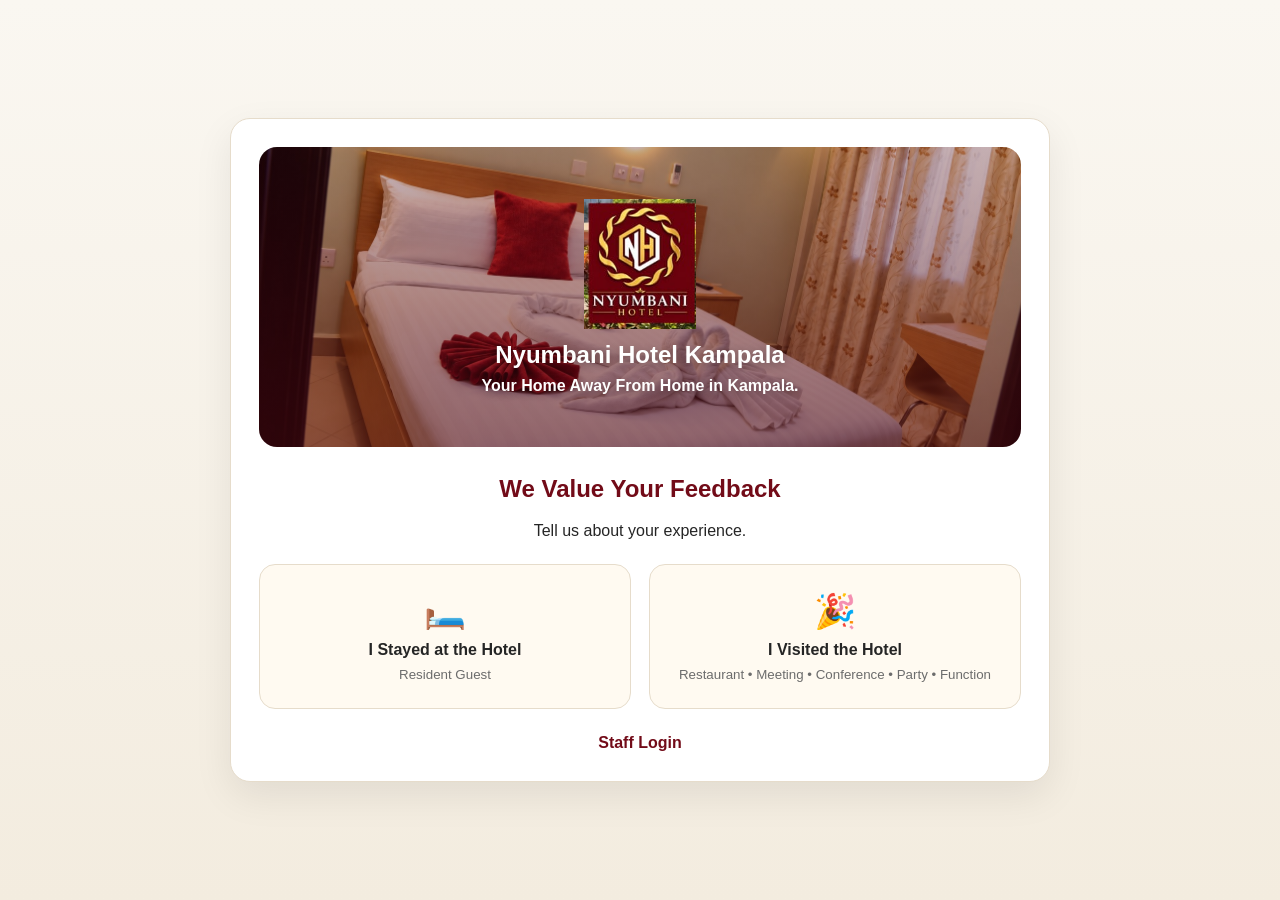
==== index.html @ 13503fe4 "Initial Nyumbani Hotel feedback web app" ====
<!DOCTYPE html>
<html lang="en">
<head>
<meta charset="UTF-8"><meta name="viewport" content="width=device-width,initial-scale=1">
<title>Nyumbani Hotel Feedback</title>
<link rel="stylesheet" href="css/style.css">
</head>
<body>
<main class="page-shell">
<section class="card hero-card">
  <div class="hero-photo">
    <div class="hero-overlay-content">
      <img src="assets/logo.png" class="hotel-logo hero-logo" alt="Nyumbani Hotel logo">
      <h1>Nyumbani Hotel Kampala</h1>
      <p>Your Home Away From Home in Kampala.</p>
    </div>
  </div>

  <h2>We Value Your Feedback</h2>
  <p>Tell us about your experience.</p>

  <div class="choice-grid">
    <a class="choice-card" href="resident.html">
      <span class="choice-icon">🛏️</span>
      <strong>I Stayed at the Hotel</strong>
      <small>Resident Guest</small>
    </a>
    <a class="choice-card" href="nonresident.html">
      <span class="choice-icon">🎉</span>
      <strong>I Visited the Hotel</strong>
      <small>Restaurant • Meeting • Conference • Party • Function</small>
    </a>
  </div>

  <button id="staffAccessBtn" class="staff-link-btn">Staff Login</button>
</section>
</main>

<div id="roleModal" class="modal" aria-hidden="true">
  <div class="modal-panel">
    <button id="closeRoleModal" class="modal-close" aria-label="Close">×</button>
    <img src="assets/logo.png" class="modal-logo" alt="Nyumbani Hotel">
    <h2>Staff Access</h2>
    <p>Please choose your role.</p>
    <div class="role-grid">
      <a href="admin/login.html?role=Manager" class="role-card">👔 <span>Manager</span></a>
      <a href="admin/login.html?role=Receptionist" class="role-card">🛎️ <span>Receptionist</span></a>
      <a href="admin/login.html?role=System%20Admin" class="role-card">⚙️ <span>System Admin</span></a>
    </div>
    <button id="cancelRoleModal" class="secondary-btn">Cancel</button>
  </div>
</div>

<script>
const modal=document.getElementById('roleModal');
function openRole(){modal.classList.add('show');modal.setAttribute('aria-hidden','false')}
function closeRole(){modal.classList.remove('show');modal.setAttribute('aria-hidden','true')}
document.getElementById('staffAccessBtn').addEventListener('click',openRole);
document.getElementById('closeRoleModal').addEventListener('click',closeRole);
document.getElementById('cancelRoleModal').addEventListener('click',closeRole);
modal.addEventListener('click',e=>{if(e.target===modal)closeRole()});
</script>
</body></html>
---- css/style.css ----
:root{--maroon:#720b18;--maroon2:#520711;--gold:#d7a21b;--ivory:#fffaf1;--cream:#f6f0e5;--text:#252525;--muted:#6c6c6c;--border:#e6dccb;--success:#1f7a45;--danger:#a32121;--shadow:0 14px 38px rgba(0,0,0,.08)}
*{box-sizing:border-box}html{scroll-behavior:smooth}body{margin:0;font-family:Arial,Helvetica,sans-serif;background:linear-gradient(180deg,#faf7f1,#f3ecdf);color:var(--text)}a{color:inherit}
.page-shell{min-height:100vh;display:grid;place-items:center;padding:24px}.card{background:#fff;border:1px solid var(--border);border-radius:20px;box-shadow:var(--shadow);padding:28px}.hero-card,.form-card,.login-card,.thank-you-card{width:min(820px,100%)}.hero-card,.login-card,.thank-you-card{text-align:center}
.hero-photo{min-height:300px;border-radius:18px;background:linear-gradient(rgba(76,8,18,.32),rgba(76,8,18,.58)),url('../assets/bed-room.jpg') center/cover no-repeat;display:grid;place-items:center;color:#fff;padding:28px;margin-bottom:28px;overflow:hidden}.hero-overlay-content{text-shadow:0 2px 10px rgba(0,0,0,.3)}.hero-overlay-content h1{color:#fff;margin:8px 0}.hero-overlay-content p{margin:0;font-weight:600}
.hotel-logo{display:block;object-fit:contain}.hero-logo{width:130px;max-height:130px;margin:0 auto 12px}.form-logo{width:105px;max-height:105px;margin:0 auto 14px}.thank-logo{width:140px;max-height:150px;object-fit:contain;margin-bottom:12px}.modal-logo{width:100px;max-height:100px;object-fit:contain}
h1,h2,h3{color:var(--maroon);margin-top:0}.muted{color:var(--muted)}.small{font-size:.92rem}.required{color:var(--danger)}.auto-date{background:var(--ivory);border-left:4px solid var(--gold);padding:12px 14px;border-radius:10px;margin:18px 0 22px}
.choice-grid{display:grid;grid-template-columns:repeat(2,minmax(0,1fr));gap:18px;margin-top:24px}.choice-card{text-decoration:none;border:1px solid var(--border);border-radius:16px;padding:26px 18px;background:var(--ivory);transition:.2s}.choice-card:hover{transform:translateY(-2px);border-color:var(--gold);box-shadow:0 8px 22px rgba(0,0,0,.06)}.choice-icon{display:block;font-size:34px;margin-bottom:10px}.choice-card strong,.choice-card small{display:block}.choice-card small{margin-top:8px;color:var(--muted)}
.staff-link-btn{margin-top:24px;border:0;background:transparent;color:var(--maroon);font-weight:800;font-size:1rem;cursor:pointer}.back-link{display:inline-block;margin-bottom:18px;color:var(--maroon);font-weight:700;text-decoration:none}
.form-grid{display:grid;grid-template-columns:repeat(2,minmax(0,1fr));gap:16px}label{display:grid;gap:8px;font-weight:700;margin-bottom:16px}.full-width{grid-column:1/-1}input,select,textarea{width:100%;border:1px solid #cec4b5;border-radius:10px;padding:12px 13px;font:inherit;background:#fff}input:focus,select:focus,textarea:focus{outline:2px solid rgba(215,162,27,.3);border-color:var(--gold)}
.primary-btn,.secondary-btn,.link-btn{border:0;border-radius:10px;padding:12px 18px;font-weight:800;cursor:pointer}.primary-btn{background:var(--maroon);color:#fff}.primary-btn:hover{background:var(--maroon2)}.secondary-btn{background:var(--gold);color:#2b2000}.wide-btn{width:100%}.inline-btn,.text-link{display:inline-block;text-decoration:none}.form-message{min-height:20px;margin-top:12px}.form-message.error{color:var(--danger)}.form-message.success{color:var(--success)}
.rating-list{display:grid;gap:16px;margin-bottom:22px}.feedback-question{position:relative;border:1px solid var(--border);border-radius:16px;padding:18px;background:#fff}.feedback-question>strong{color:var(--maroon);font-size:1.05rem}.objective-options{display:grid;grid-template-columns:repeat(5,minmax(0,1fr));gap:8px;margin-top:14px}.objective-option{border:1px solid var(--border);background:var(--ivory);border-radius:12px;padding:12px 8px;cursor:pointer;transition:.18s;display:grid;gap:5px;place-items:center}.objective-option:hover{border-color:var(--gold);transform:translateY(-1px)}.objective-option.selected{border-color:var(--gold);background:#fff6d8;box-shadow:0 0 0 3px rgba(215,162,27,.15);transform:scale(1.02)}.objective-label{font-weight:800;font-size:.9rem}.objective-stars{color:var(--gold);font-size:.86rem;white-space:nowrap}.rating-summary{margin-top:10px;color:var(--gold);font-weight:800}.low-rating-note{display:none;margin-top:10px;padding:10px 12px;background:#fff2f2;color:#771717;border-radius:10px;font-size:.9rem}
.feedback-bubble{position:fixed;z-index:9999;pointer-events:none;font-size:20px;animation:bubbleRise .8s ease-out forwards}@keyframes bubbleRise{0%{opacity:0;transform:translate(-50%,0) scale(.6)}20%{opacity:1}100%{opacity:0;transform:translate(-50%,-58px) scale(1.3)}}
.modal{position:fixed;inset:0;background:rgba(0,0,0,.48);display:none;place-items:center;padding:20px;z-index:1000}.modal.show{display:grid}.modal-panel{position:relative;width:min(500px,100%);background:#fff;border-radius:20px;padding:28px;text-align:center;box-shadow:0 20px 60px rgba(0,0,0,.25)}.modal-close{position:absolute;right:16px;top:12px;border:0;background:transparent;font-size:30px;cursor:pointer;color:var(--muted)}.role-grid{display:grid;gap:10px;margin:22px 0}.role-card{display:flex;gap:12px;justify-content:center;align-items:center;text-decoration:none;border:1px solid var(--border);border-radius:12px;padding:14px;background:var(--ivory);font-weight:800}.role-card:hover{border-color:var(--gold)}
.role-badge{display:inline-block;background:var(--ivory);color:var(--maroon);font-weight:800;padding:7px 12px;border-radius:999px}
.admin-header{display:flex;align-items:center;justify-content:space-between;gap:18px;background:var(--maroon);color:#fff;padding:14px 22px}.admin-brand{display:flex;align-items:center;gap:10px}.admin-brand img{width:48px;height:48px;object-fit:contain;background:#fff;border-radius:8px}.admin-brand div{display:flex;flex-direction:column}.admin-brand span{font-size:.82rem;opacity:.85}.admin-header nav{display:flex;flex-wrap:wrap;align-items:center;gap:14px}.admin-header a,.link-btn{color:#fff;text-decoration:none;background:transparent;padding:0}
.admin-main{max-width:1280px;margin:0 auto;padding:24px}.page-title-row{display:flex;justify-content:space-between;gap:18px;align-items:center;margin-bottom:18px}.stats-grid{display:grid;grid-template-columns:repeat(5,minmax(0,1fr));gap:14px;margin-bottom:24px}.stat-card{background:#fff;border:1px solid var(--border);border-radius:14px;padding:18px;box-shadow:var(--shadow)}.stat-card span{display:block;color:var(--muted);margin-bottom:8px}.stat-card strong{font-size:28px;color:var(--maroon)}
.table-wrap{overflow-x:auto}table{width:100%;border-collapse:collapse;min-width:850px}th,td{padding:11px;border-bottom:1px solid #eadfce;text-align:left;vertical-align:top}th{background:var(--ivory);color:var(--maroon)}.filter-row,.report-actions{display:flex;gap:10px;align-items:center;flex-wrap:wrap}.objective-mini{margin:0;padding-left:17px}.objective-mini li{margin:3px 0}.status-select,.notes-input{min-width:140px}
.report-filters{display:grid;grid-template-columns:repeat(4,minmax(0,1fr));gap:14px}.report-letterhead{display:flex;gap:18px;align-items:center;background:#fff;border:1px solid var(--border);border-radius:16px;padding:18px;margin:18px 0}.report-letterhead img{width:95px;max-height:95px;object-fit:contain}.report-letterhead h2{margin:0 0 5px}.report-letterhead p{margin:3px 0}.report-section{margin-bottom:18px}.summary-grid{display:grid;grid-template-columns:repeat(2,minmax(0,1fr));gap:14px}.category-box{border:1px solid var(--border);border-radius:12px;padding:14px}.category-box h3{margin-bottom:10px}.distribution{display:grid;grid-template-columns:repeat(5,minmax(0,1fr));gap:6px}.distribution div{background:var(--ivory);border-radius:9px;padding:8px;text-align:center}.distribution strong{display:block;color:var(--maroon);font-size:1.1rem}.detail-card{border:1px solid var(--border);border-radius:14px;padding:16px;margin-bottom:14px}.detail-meta{display:flex;flex-wrap:wrap;gap:8px 18px;margin-bottom:12px;color:#555}.detail-answers{display:grid;grid-template-columns:repeat(2,minmax(0,1fr));gap:8px}.answer-row{background:var(--ivory);border-radius:8px;padding:9px}.answer-row strong{color:var(--maroon)}
.thank-main{font-size:1.15rem}
@media(max-width:950px){.stats-grid{grid-template-columns:repeat(2,minmax(0,1fr))}.objective-options{grid-template-columns:repeat(2,minmax(0,1fr))}.report-filters{grid-template-columns:repeat(2,minmax(0,1fr))}}
@media(max-width:700px){.choice-grid,.form-grid,.summary-grid,.detail-answers{grid-template-columns:1fr}.full-width{grid-column:auto}.admin-header{align-items:flex-start;flex-direction:column}.page-title-row{align-items:flex-start;flex-direction:column}.objective-options{grid-template-columns:1fr}.report-filters{grid-template-columns:1fr}}
@media(max-width:480px){.page-shell{padding:12px}.card{padding:20px;border-radius:14px}.stats-grid{grid-template-columns:1fr}.hero-photo{min-height:240px}}
@media print{
  body{background:#fff}.admin-header,.page-title-row,.report-filter-card{display:none!important}.admin-main{max-width:none;padding:0}.card,.report-letterhead{box-shadow:none;border-color:#bbb;break-inside:avoid}.report-section{break-inside:auto}.detail-card{break-inside:avoid}.report-letterhead{margin-top:0}
}

.ai-mini{margin-top:8px;padding:8px;border-radius:8px;background:#f5f0ff;font-size:.86rem}
.ai-report-box{margin-top:12px;padding:12px;border-left:4px solid var(--gold);background:#faf7ee;border-radius:8px}

.danger-btn{border:0;border-radius:10px;padding:12px 18px;font-weight:800;cursor:pointer;background:#9e1b1b;color:white}
.danger-btn:hover{background:#7d1111}
.reset-card{margin-bottom:18px}
.reset-stats{display:grid;grid-template-columns:repeat(4,minmax(0,1fr));gap:12px;margin:16px 0}
.reset-stats>div{background:var(--ivory);border:1px solid var(--border);border-radius:12px;padding:14px}
.reset-stats span{display:block;color:var(--muted);font-size:.9rem}
.reset-stats strong{display:block;color:var(--maroon);font-size:1.6rem;margin-top:5px}
.confirm-check{display:flex;grid-template-columns:auto 1fr;align-items:center;gap:10px;background:#fff8e5;border:1px solid #ead7a1;padding:12px;border-radius:10px}
.confirm-check input{width:auto}
.danger-grid{display:flex;gap:10px;flex-wrap:wrap}
.danger-zone{border-color:#e1b0b0;background:#fffafa}
.archive-item{display:flex;justify-content:space-between;gap:18px;align-items:center;border:1px solid var(--border);border-radius:12px;padding:14px;margin-bottom:10px}
.archive-item h3{margin:0 0 4px}.archive-item p{margin:0;color:var(--muted);font-size:.9rem}
.archive-metrics{display:flex;gap:8px;flex-wrap:wrap}
.archive-metrics span{background:var(--ivory);border-radius:8px;padding:8px 10px;font-size:.86rem}
.archive-metrics strong{color:var(--maroon)}
@media(max-width:800px){.reset-stats{grid-template-columns:repeat(2,minmax(0,1fr))}.archive-item{align-items:flex-start;flex-direction:column}}
@media(max-width:480px){.reset-stats{grid-template-columns:1fr}}
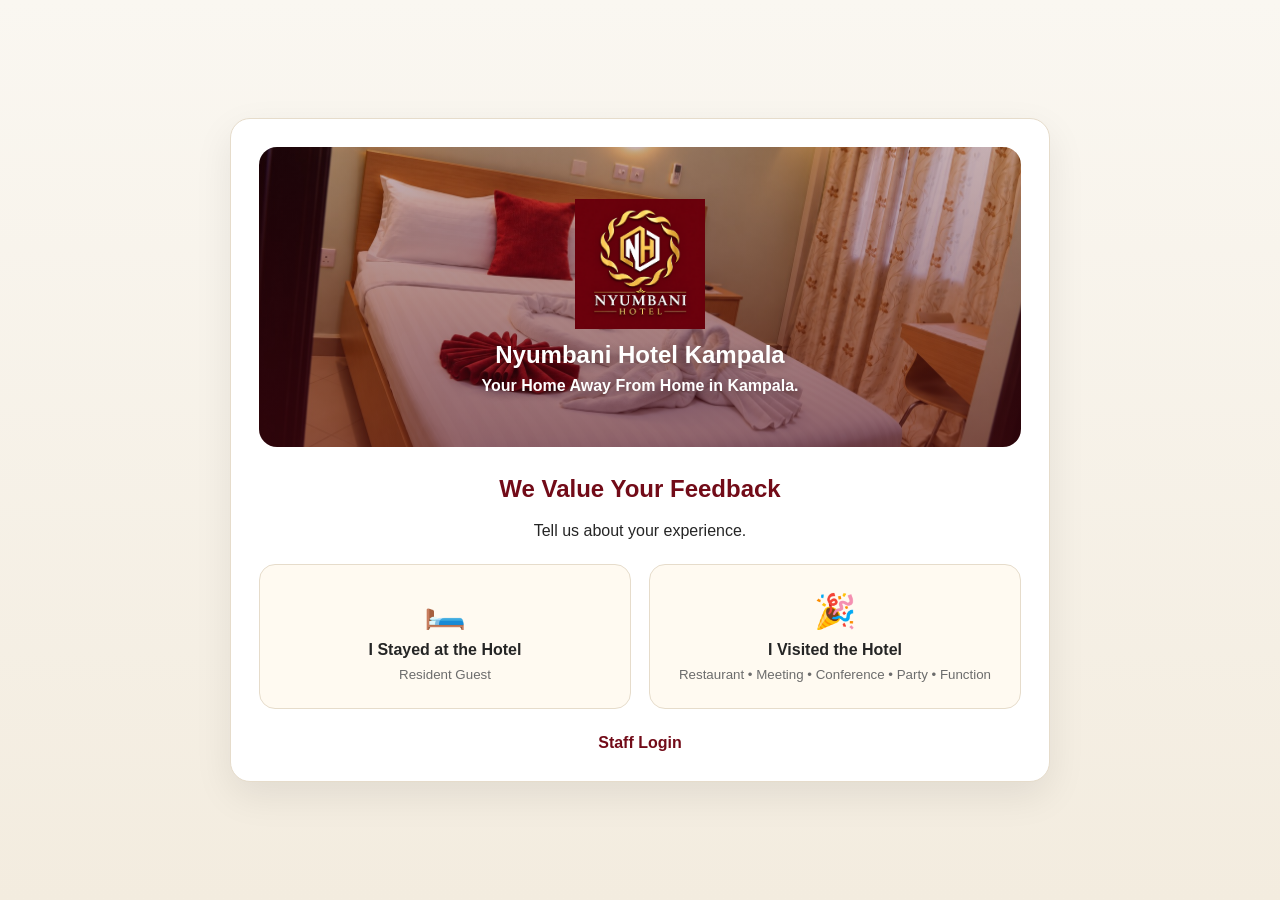
==== commit 6dfd17bf: "Add installable PWA support" ====
--- a/index.html
+++ b/index.html
@@ -1,63 +1,419 @@
 <!DOCTYPE html>
 <html lang="en">
+
 <head>
-<meta charset="UTF-8"><meta name="viewport" content="width=device-width,initial-scale=1">
-<title>Nyumbani Hotel Feedback</title>
-<link rel="stylesheet" href="css/style.css">
+
+    <meta charset="UTF-8">
+
+    <meta
+        name="viewport"
+        content="width=device-width, initial-scale=1"
+    >
+
+    <title>
+        Nyumbani Hotel Feedback
+    </title>
+
+
+    <link
+        rel="stylesheet"
+        href="css/style.css"
+    >
+
+
+    <!-- =====================================================
+         PWA SETTINGS
+    ===================================================== -->
+
+    <link
+        rel="manifest"
+        href="manifest.json"
+    >
+
+    <meta
+        name="theme-color"
+        content="#7a1f2b"
+    >
+
+    <meta
+        name="mobile-web-app-capable"
+        content="yes"
+    >
+
+    <meta
+        name="apple-mobile-web-app-capable"
+        content="yes"
+    >
+
+    <meta
+        name="apple-mobile-web-app-status-bar-style"
+        content="default"
+    >
+
+    <meta
+        name="apple-mobile-web-app-title"
+        content="Nyumbani Feedback"
+    >
+
+    <link
+        rel="apple-touch-icon"
+        href="assets/icon-192.png"
+    >
+
 </head>
+
+
 <body>
+
+
 <main class="page-shell">
-<section class="card hero-card">
-  <div class="hero-photo">
-    <div class="hero-overlay-content">
-      <img src="assets/logo.png" class="hotel-logo hero-logo" alt="Nyumbani Hotel logo">
-      <h1>Nyumbani Hotel Kampala</h1>
-      <p>Your Home Away From Home in Kampala.</p>
+
+
+    <section class="card hero-card">
+
+
+        <div class="hero-photo">
+
+
+            <div class="hero-overlay-content">
+
+
+                <img
+                    src="assets/logo.png"
+                    class="hotel-logo hero-logo"
+                    alt="Nyumbani Hotel logo"
+                >
+
+
+                <h1>
+                    Nyumbani Hotel Kampala
+                </h1>
+
+
+                <p>
+                    Your Home Away From Home in Kampala.
+                </p>
+
+
+            </div>
+
+
+        </div>
+
+
+
+        <h2>
+            We Value Your Feedback
+        </h2>
+
+
+        <p>
+            Tell us about your experience.
+        </p>
+
+
+
+        <div class="choice-grid">
+
+
+            <a
+                class="choice-card"
+                href="resident.html"
+            >
+
+                <span class="choice-icon">
+                    🛏️
+                </span>
+
+                <strong>
+                    I Stayed at the Hotel
+                </strong>
+
+                <small>
+                    Resident Guest
+                </small>
+
+            </a>
+
+
+
+            <a
+                class="choice-card"
+                href="nonresident.html"
+            >
+
+                <span class="choice-icon">
+                    🎉
+                </span>
+
+                <strong>
+                    I Visited the Hotel
+                </strong>
+
+                <small>
+                    Restaurant • Meeting • Conference • Party • Function
+                </small>
+
+            </a>
+
+
+        </div>
+
+
+
+        <button
+            id="staffAccessBtn"
+            class="staff-link-btn"
+            type="button"
+        >
+            Staff Login
+        </button>
+
+
+    </section>
+
+
+</main>
+
+
+
+<!-- =====================================================
+     STAFF ROLE MODAL
+===================================================== -->
+
+<div
+    id="roleModal"
+    class="modal"
+    aria-hidden="true"
+>
+
+
+    <div class="modal-panel">
+
+
+        <button
+            id="closeRoleModal"
+            class="modal-close"
+            aria-label="Close"
+            type="button"
+        >
+            ×
+        </button>
+
+
+        <img
+            src="assets/logo.png"
+            class="modal-logo"
+            alt="Nyumbani Hotel"
+        >
+
+
+        <h2>
+            Staff Access
+        </h2>
+
+
+        <p>
+            Please choose your role.
+        </p>
+
+
+
+        <div class="role-grid">
+
+
+            <a
+                href="admin/login.html?role=Manager"
+                class="role-card"
+            >
+                👔
+                <span>
+                    Manager
+                </span>
+            </a>
+
+
+
+            <a
+                href="admin/login.html?role=Receptionist"
+                class="role-card"
+            >
+                🛎️
+                <span>
+                    Receptionist
+                </span>
+            </a>
+
+
+
+            <a
+                href="admin/login.html?role=System%20Admin"
+                class="role-card"
+            >
+                ⚙️
+                <span>
+                    System Admin
+                </span>
+            </a>
+
+
+        </div>
+
+
+
+        <button
+            id="cancelRoleModal"
+            class="secondary-btn"
+            type="button"
+        >
+            Cancel
+        </button>
+
+
     </div>
-  </div>
-
-  <h2>We Value Your Feedback</h2>
-  <p>Tell us about your experience.</p>
-
-  <div class="choice-grid">
-    <a class="choice-card" href="resident.html">
-      <span class="choice-icon">🛏️</span>
-      <strong>I Stayed at the Hotel</strong>
-      <small>Resident Guest</small>
-    </a>
-    <a class="choice-card" href="nonresident.html">
-      <span class="choice-icon">🎉</span>
-      <strong>I Visited the Hotel</strong>
-      <small>Restaurant • Meeting • Conference • Party • Function</small>
-    </a>
-  </div>
-
-  <button id="staffAccessBtn" class="staff-link-btn">Staff Login</button>
-</section>
-</main>
-
-<div id="roleModal" class="modal" aria-hidden="true">
-  <div class="modal-panel">
-    <button id="closeRoleModal" class="modal-close" aria-label="Close">×</button>
-    <img src="assets/logo.png" class="modal-logo" alt="Nyumbani Hotel">
-    <h2>Staff Access</h2>
-    <p>Please choose your role.</p>
-    <div class="role-grid">
-      <a href="admin/login.html?role=Manager" class="role-card">👔 <span>Manager</span></a>
-      <a href="admin/login.html?role=Receptionist" class="role-card">🛎️ <span>Receptionist</span></a>
-      <a href="admin/login.html?role=System%20Admin" class="role-card">⚙️ <span>System Admin</span></a>
-    </div>
-    <button id="cancelRoleModal" class="secondary-btn">Cancel</button>
-  </div>
+
+
 </div>
 
+
+
+<!-- =====================================================
+     ROLE MODAL SCRIPT
+===================================================== -->
+
 <script>
-const modal=document.getElementById('roleModal');
-function openRole(){modal.classList.add('show');modal.setAttribute('aria-hidden','false')}
-function closeRole(){modal.classList.remove('show');modal.setAttribute('aria-hidden','true')}
-document.getElementById('staffAccessBtn').addEventListener('click',openRole);
-document.getElementById('closeRoleModal').addEventListener('click',closeRole);
-document.getElementById('cancelRoleModal').addEventListener('click',closeRole);
-modal.addEventListener('click',e=>{if(e.target===modal)closeRole()});
+
+const modal =
+    document.getElementById(
+        "roleModal"
+    );
+
+
+function openRole() {
+
+    modal.classList.add(
+        "show"
+    );
+
+    modal.setAttribute(
+        "aria-hidden",
+        "false"
+    );
+
+}
+
+
+function closeRole() {
+
+    modal.classList.remove(
+        "show"
+    );
+
+    modal.setAttribute(
+        "aria-hidden",
+        "true"
+    );
+
+}
+
+
+document
+    .getElementById(
+        "staffAccessBtn"
+    )
+    .addEventListener(
+        "click",
+        openRole
+    );
+
+
+document
+    .getElementById(
+        "closeRoleModal"
+    )
+    .addEventListener(
+        "click",
+        closeRole
+    );
+
+
+document
+    .getElementById(
+        "cancelRoleModal"
+    )
+    .addEventListener(
+        "click",
+        closeRole
+    );
+
+
+modal.addEventListener(
+    "click",
+    event => {
+
+        if (
+            event.target === modal
+        ) {
+
+            closeRole();
+
+        }
+
+    }
+);
+
 </script>
-</body></html>+
+
+
+<!-- =====================================================
+     SERVICE WORKER REGISTRATION
+===================================================== -->
+
+<script>
+
+if (
+    "serviceWorker" in navigator
+) {
+
+    window.addEventListener(
+        "load",
+        async function () {
+
+            try {
+
+                const registration =
+                    await navigator
+                        .serviceWorker
+                        .register(
+                            "./service-worker.js"
+                        );
+
+
+                console.log(
+                    "Nyumbani Service Worker registered:",
+                    registration.scope
+                );
+
+            }
+
+            catch (error) {
+
+                console.error(
+                    "Service Worker registration failed:",
+                    error
+                );
+
+            }
+
+        }
+    );
+
+}
+
+</script>
+
+
+</body>
+
+</html>
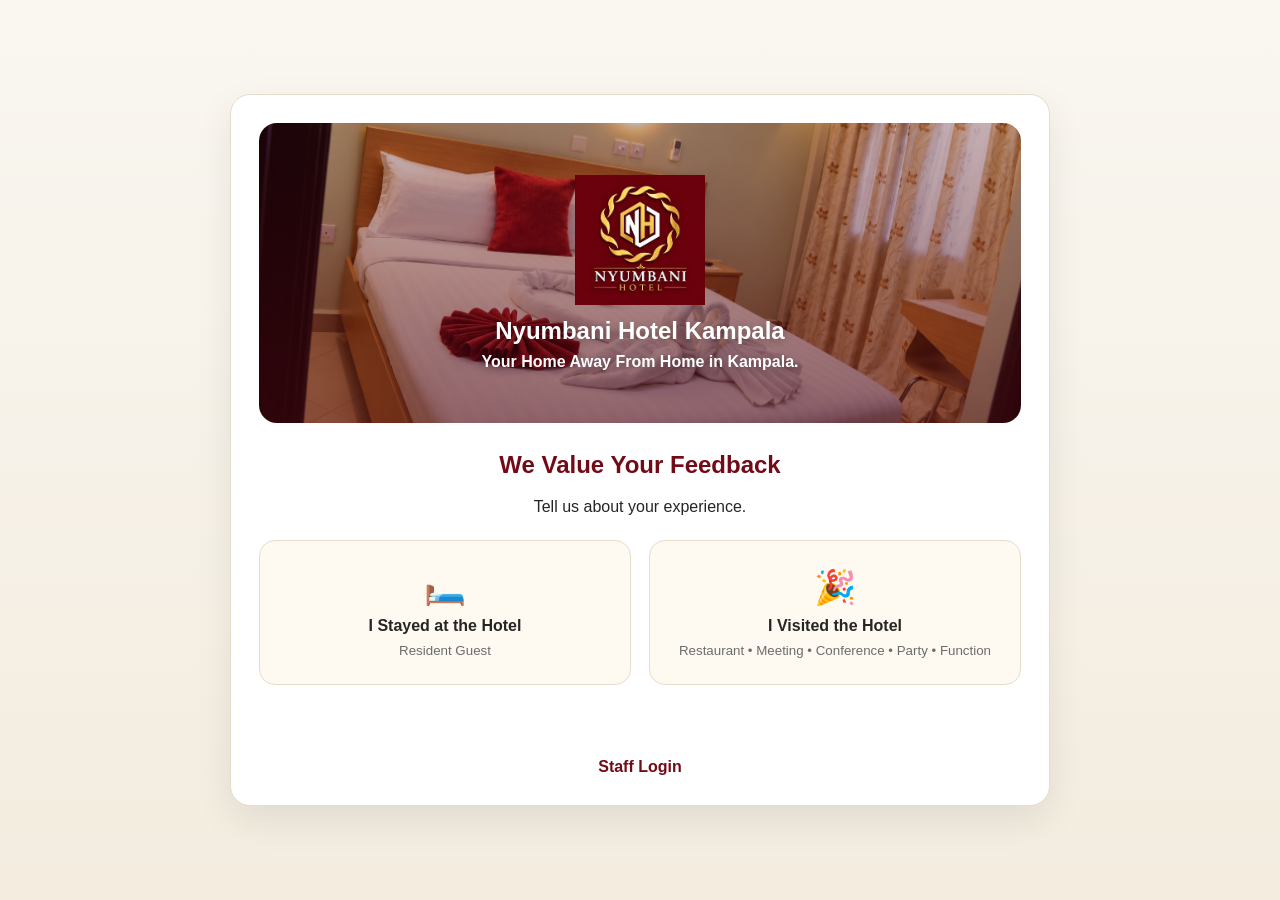
==== commit 0d3dbc9f: "Add visible PWA install button" ====
--- a/index.html
+++ b/index.html
@@ -158,6 +158,28 @@
 
 
         </div>
+
+
+
+        <!-- =================================================
+             INSTALL APP BUTTON
+        ================================================== -->
+
+        <button
+            id="installAppBtn"
+            class="primary-btn wide-btn"
+            type="button"
+            style="display:none; margin-top:18px;"
+        >
+            📲 Install Nyumbani App
+        </button>
+
+
+
+        <p
+            id="installMessage"
+            class="form-message"
+        ></p>
 
 
 
@@ -278,7 +300,7 @@
 
 
 <!-- =====================================================
-     ROLE MODAL SCRIPT
+     STAFF ROLE MODAL SCRIPT
 ===================================================== -->
 
 <script>
@@ -299,7 +321,6 @@
         "aria-hidden",
         "false"
     );
-
 }
 
 
@@ -313,7 +334,6 @@
         "aria-hidden",
         "true"
     );
-
 }
 
 
@@ -356,11 +376,213 @@
         ) {
 
             closeRole();
-
         }
 
     }
 );
+
+</script>
+
+
+
+<!-- =====================================================
+     PWA INSTALL BUTTON
+===================================================== -->
+
+<script>
+
+let deferredInstallPrompt = null;
+
+
+const installAppBtn =
+    document.getElementById(
+        "installAppBtn"
+    );
+
+
+const installMessage =
+    document.getElementById(
+        "installMessage"
+    );
+
+
+// -----------------------------------------------------
+// CHROME / EDGE SAYS APP IS INSTALLABLE
+// -----------------------------------------------------
+
+window.addEventListener(
+    "beforeinstallprompt",
+    event => {
+
+        event.preventDefault();
+
+
+        deferredInstallPrompt =
+            event;
+
+
+        installAppBtn.style.display =
+            "block";
+
+
+        if (installMessage) {
+
+            installMessage.textContent =
+                "You can install Nyumbani Hotel Feedback on this device.";
+
+            installMessage.className =
+                "form-message";
+        }
+
+    }
+);
+
+
+
+// -----------------------------------------------------
+// INSTALL BUTTON CLICK
+// -----------------------------------------------------
+
+installAppBtn.addEventListener(
+    "click",
+    async function () {
+
+        if (
+            !deferredInstallPrompt
+        ) {
+
+            if (installMessage) {
+
+                installMessage.textContent =
+                    "If installation is not available, open your browser menu and choose Install App or Add to Home Screen.";
+
+                installMessage.className =
+                    "form-message";
+            }
+
+            return;
+        }
+
+
+        deferredInstallPrompt.prompt();
+
+
+        const choice =
+            await deferredInstallPrompt
+                .userChoice;
+
+
+        console.log(
+            "Nyumbani install choice:",
+            choice.outcome
+        );
+
+
+        if (
+            choice.outcome ===
+            "accepted"
+        ) {
+
+            if (installMessage) {
+
+                installMessage.textContent =
+                    "Installing Nyumbani Hotel Feedback...";
+
+                installMessage.className =
+                    "form-message success";
+            }
+
+        }
+
+        else {
+
+            if (installMessage) {
+
+                installMessage.textContent =
+                    "Installation was cancelled.";
+
+                installMessage.className =
+                    "form-message";
+            }
+        }
+
+
+        deferredInstallPrompt =
+            null;
+
+
+        installAppBtn.style.display =
+            "none";
+
+    }
+);
+
+
+
+// -----------------------------------------------------
+// APP SUCCESSFULLY INSTALLED
+// -----------------------------------------------------
+
+window.addEventListener(
+    "appinstalled",
+    function () {
+
+        console.log(
+            "Nyumbani Hotel Feedback installed."
+        );
+
+
+        deferredInstallPrompt =
+            null;
+
+
+        installAppBtn.style.display =
+            "none";
+
+
+        if (installMessage) {
+
+            installMessage.textContent =
+                "Nyumbani Hotel Feedback has been installed.";
+
+            installMessage.className =
+                "form-message success";
+        }
+
+    }
+);
+
+
+
+// -----------------------------------------------------
+// CHECK IF ALREADY RUNNING AS INSTALLED APP
+// -----------------------------------------------------
+
+function isRunningStandalone() {
+
+    return (
+        window.matchMedia(
+            "(display-mode: standalone)"
+        ).matches ||
+        window.navigator.standalone === true
+    );
+}
+
+
+if (
+    isRunningStandalone()
+) {
+
+    installAppBtn.style.display =
+        "none";
+
+
+    if (installMessage) {
+
+        installMessage.textContent =
+            "";
+    }
+}
 
 </script>
 
